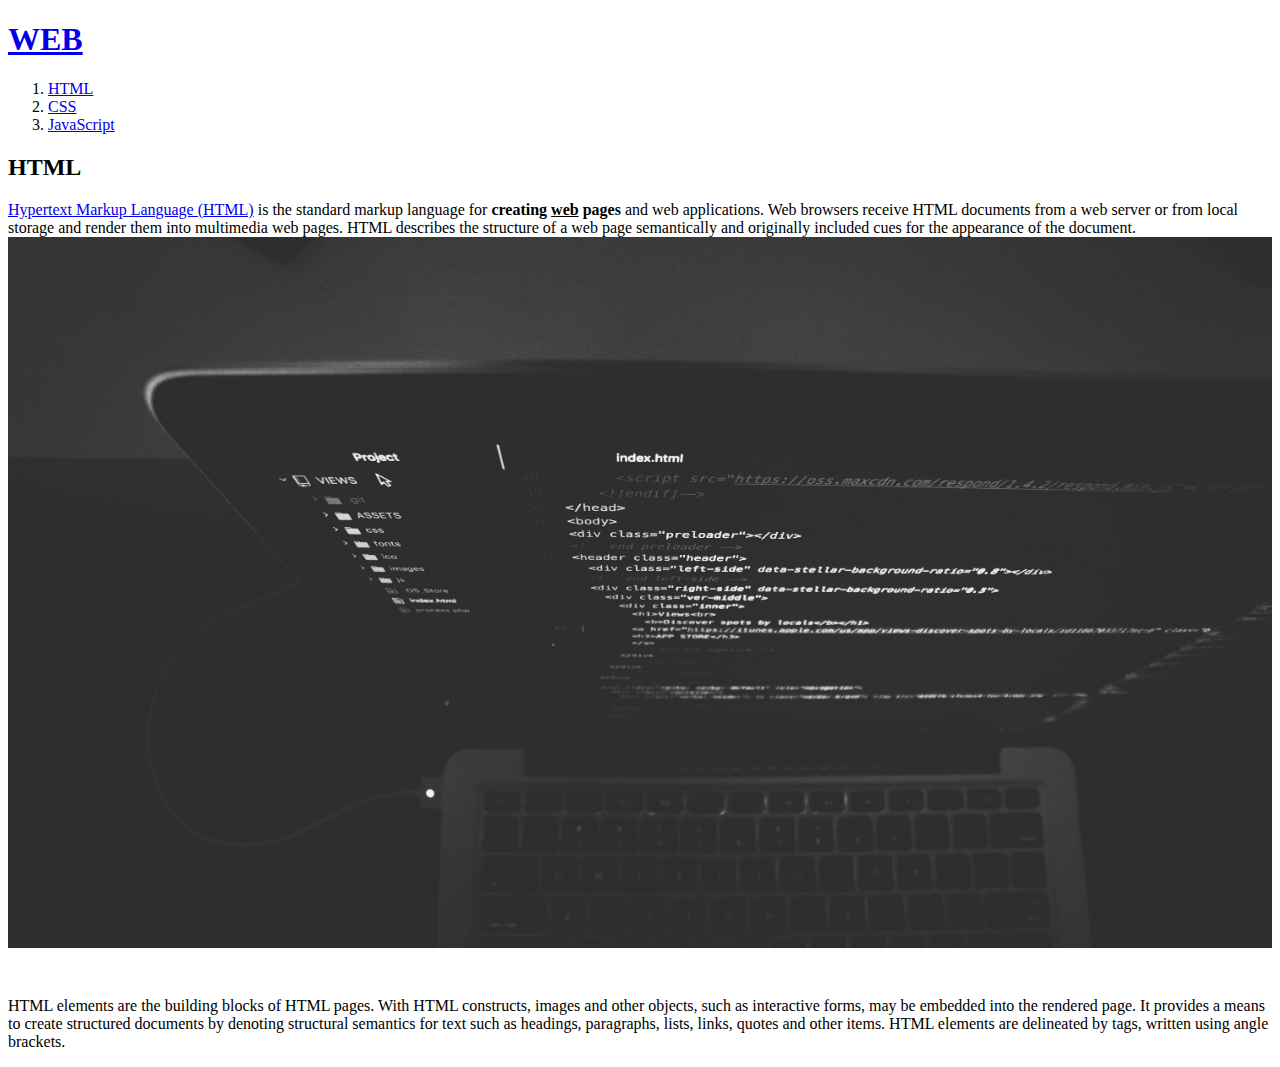
==== 1.html @ 223737e8 "Add files via upload" ====
<!doctype html>
<html>
<head>
    <title>WEB1 - html</title>
    <meta charset="utf-8">
</head>

<body>
    <h1><a href="index.html">WEB</a></h1>
    <ol>
        <li><a href="1.html">HTML</a></li>
        <li><a href="2.html">CSS</a></li>
        <li><a href="3.html">JavaScript</a></li>
    </ol>

    <h2>HTML</h2>
    <p><a href="https://www.w3.org/TR/2011/WD-html5-20110405/" target="_blank" title="html5 specification">Hypertext Markup Language (HTML)</a> is the standard markup language for <strong>creating <u>web</u> pages</strong> and web applications. Web browsers receive HTML documents from a web server or from local storage and render them into multimedia web pages. HTML describes the structure of a web page semantically and originally included cues for the appearance of the document.<img src="coding.jpg" width="100%"></p>
    <p style="margin-top:45px">HTML elements are the building blocks of HTML pages. With HTML constructs, images and other objects, such as interactive forms, may be embedded into the rendered page. It provides a means to create structured documents by denoting structural semantics for text such as headings, paragraphs, lists, links, quotes and other items. HTML elements are delineated by tags, written using angle brackets.</p>
</body>
</html>
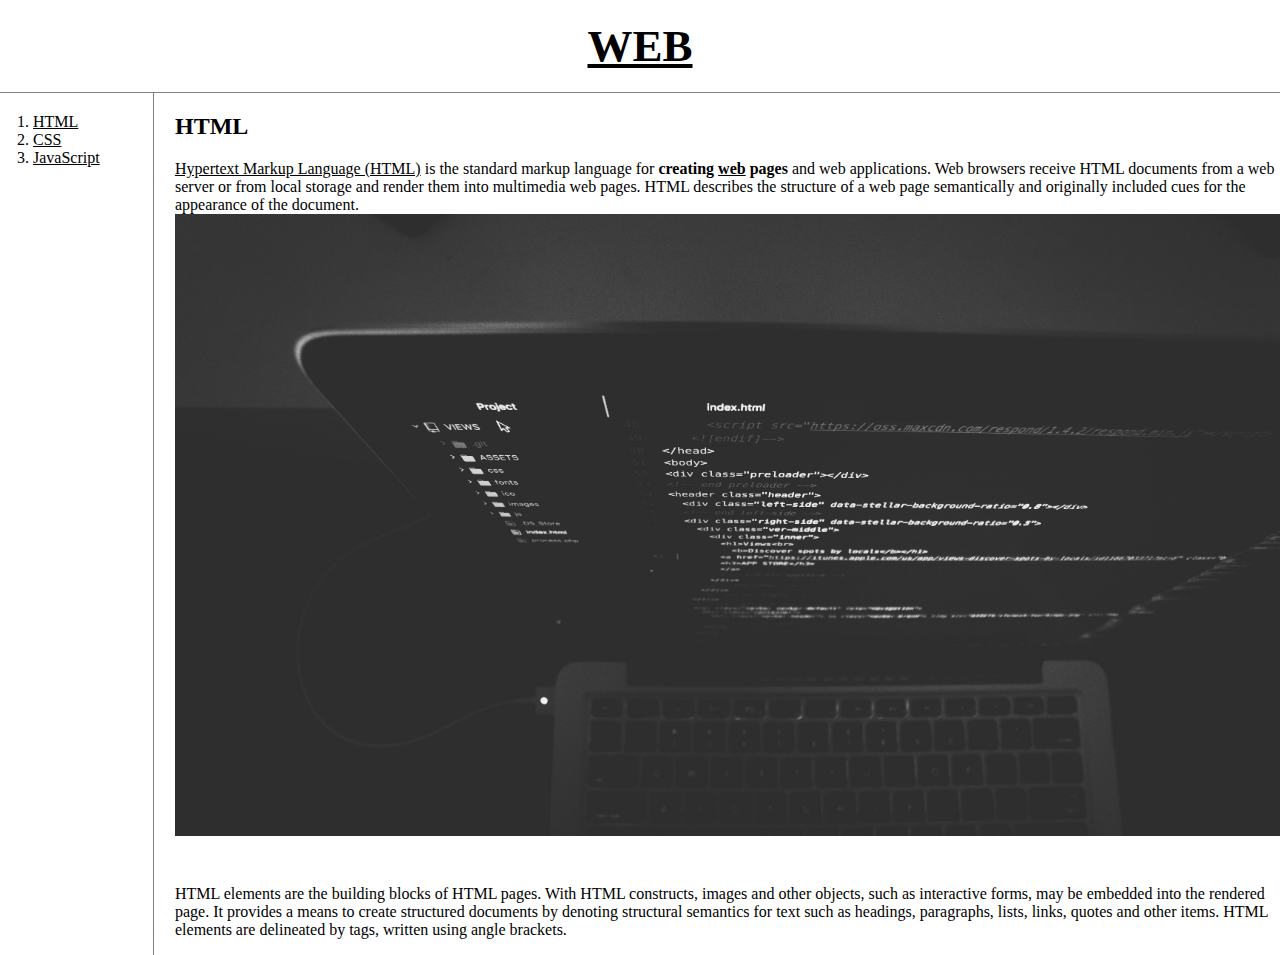
==== commit 993cc42d: "Add files via upload" ====
--- a/1.html
+++ b/1.html
@@ -3,18 +3,23 @@
 <head>
     <title>WEB1 - html</title>
     <meta charset="utf-8">
+    <link rel="stylesheet" href="style.css">
 </head>
 
 <body>
     <h1><a href="index.html">WEB</a></h1>
-    <ol>
-        <li><a href="1.html">HTML</a></li>
-        <li><a href="2.html">CSS</a></li>
-        <li><a href="3.html">JavaScript</a></li>
-    </ol>
-
-    <h2>HTML</h2>
-    <p><a href="https://www.w3.org/TR/2011/WD-html5-20110405/" target="_blank" title="html5 specification">Hypertext Markup Language (HTML)</a> is the standard markup language for <strong>creating <u>web</u> pages</strong> and web applications. Web browsers receive HTML documents from a web server or from local storage and render them into multimedia web pages. HTML describes the structure of a web page semantically and originally included cues for the appearance of the document.<img src="coding.jpg" width="100%"></p>
-    <p style="margin-top:45px">HTML elements are the building blocks of HTML pages. With HTML constructs, images and other objects, such as interactive forms, may be embedded into the rendered page. It provides a means to create structured documents by denoting structural semantics for text such as headings, paragraphs, lists, links, quotes and other items. HTML elements are delineated by tags, written using angle brackets.</p>
+    <div id="grid">
+        <ol>
+            <li><a href="1.html">HTML</a></li>
+            <li><a href="2.html">CSS</a></li>
+            <li><a href="3.html">JavaScript</a></li>
+        </ol>
+        
+        <div id="article">
+            <h2>HTML</h2>
+            <p><a href="https://www.w3.org/TR/2011/WD-html5-20110405/" target="_blank" title="html5 specification">Hypertext Markup Language (HTML)</a> is the standard markup language for <strong>creating <u>web</u> pages</strong> and web applications. Web browsers receive HTML documents from a web server or from local storage and render them into multimedia web pages. HTML describes the structure of a web page semantically and originally included cues for the appearance of the document.<img src="coding.jpg" width="100%"></p>
+            <p style="margin-top:45px">HTML elements are the building blocks of HTML pages. With HTML constructs, images and other objects, such as interactive forms, may be embedded into the rendered page. It provides a means to create structured documents by denoting structural semantics for text such as headings, paragraphs, lists, links, quotes and other items. HTML elements are delineated by tags, written using angle brackets.</p>
+        </div>
+    </div>
 </body>
 </html>--- a/style.css
+++ b/style.css
@@ -0,0 +1,40 @@
+body{
+    margin:0px;
+}
+a {
+    color:black;
+}
+h1 {
+    font-size: 45px;
+    text-align: center;
+    border-bottom: 1px solid gray;
+    margin:0px;
+    padding:20px;
+}
+ol {
+    border-right:1px solid gray;
+    width:100px;
+    margin:0px;
+    padding:20px;
+}
+#grid{
+    display:grid;
+    grid-template-columns: 150px 1fr;
+}
+#grid ol {
+    padding-left:33px;
+}
+#grid #article{
+    padding-left:25px;
+}
+@media(max-width:800px) {
+    #grid{
+        display:block;
+    }
+    ol {
+        border-right:none;
+    }
+    h1 {
+        border-bottom:none;
+    }
+}